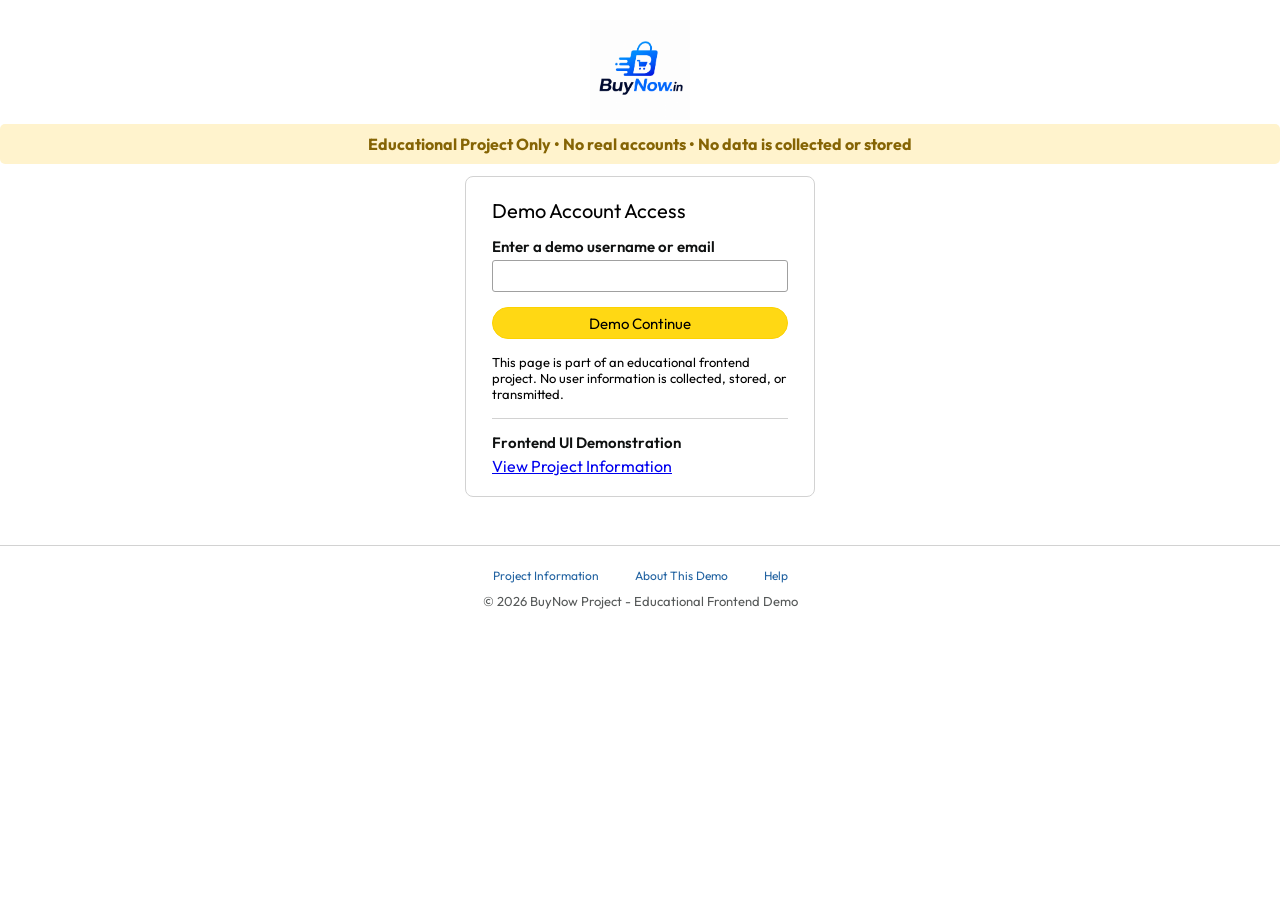
==== acc.html @ 0c6d9884 "Remove phishing-like login wording" ====
<!DOCTYPE html>
<html lang="en">
<head>
    <meta charset="UTF-8">
    <meta name="viewport" content="width=device-width, initial-scale=1.0">
    <title>BuyNow Demo Account Page</title>
    <link rel="icon" type="image/png" href="favicon.jpg">
    <link rel="stylesheet" href="css/acc.css">
</head>
<body>
    <div class="logo-container">
        <a href="index.html">
            <img class="logo" src="assets/buynow_logo.png" alt="logo">
        </a>
        
    </div>
    <div class="disclaimer">
    Educational Project Only • No real accounts • No data is collected or stored
    </div>
    <div class="signin-container">
        <h1 class="signin-title">Demo Account Access</h1>
        <p class="input-label">Enter a demo username or email</p>   
        <input type="text">
        <button>Demo Continue</button>
        <p class="signin-condition">This page is part of an educational frontend project. No user information is collected, stored, or transmitted.</p>
        <hr class="divide">
        <p class="buy">Frontend UI Demonstration</p>
        <a href="#">View Project Information</a>
    </div>
    <hr class="foo-div">
    <footer>
        <div class="footer-links">
            <a href="#">Project Information</a>
            <a href="#">About This Demo</a>
            <a href="#">Help</a>
        </div>
        <p class="copyright"> © 2026 BuyNow Project - Educational Frontend Demo </p>
    </footer>
</body>
</html>
---- css/acc.css ----
@import url('https://fonts.googleapis.com/css2?family=Outfit:wght@100..900&display=swap');
* {
    margin: 0;
    padding: 0;
    box-sizing: border-box;
    font-family: Outfit;
}

body {
    
    background-color: #ffffff;
    text-align: center;
    font-family: Outfit;
    min-height: 100vh;
}

.logo-container {
    display: flex;
    align-items: center;
    justify-content: center;
    gap: 2px;
    margin-top: 20px;
}

.disclaimer{
    background:#fff3cd;
    color:#856404;
    text-align:center;
    padding:10px;
    margin-bottom:15px;
    border-radius:5px;
    font-weight:bold;
}

.logo {
    width: 100px;
}

.logo-in {
    font-size: 16px;
    margin-top: -10px; 
}

.signin-container {
    margin: auto;
    padding: 20px 26px;
    max-width: 350px;
    border: 1px solid #d2d2d2;
    margin-top: -3px;
    border-radius: 8px;
    text-align: left;


}
.signin-title {
    font-size: 20px;
    font-weight: 400;
    line-height: 1.4;
    margin: 0px 0px 8px;
    padding: 0px 0px 4px;
}

.input-label {
    font-size: 15px;
    margin: 0px 0px 4px;
    color: #0f1111;
    font-weight: 600;
}

.signin-container input {
    width: 100%;
    height: 32px;
    padding: 3px 7px;
    border: 1px solid #a0a0a0;
    border-radius: 3px;
    font-size: 12px;
}

.signin-container input:focus {
    outline: 3px solid #c2f2ff;
}

.signin-container button {
    width: 100%;
    height: 32px;
    background-color: #ffd814;
    border: 1px solid #fcd200;
    border-radius: 18px;
    font-size: 15px;
    font-weight: 400;
    margin: 15px 0;
    cursor: pointer;
}

.signin-container button:hover {
    background-color: #ebc712;
}

.signin-condition {
    font-size: 13px;
    margin-bottom: 16px;
}
.signin-condition a {
    color: #2162A1;
    
}

.signin-condition a:hover {
    text-decoration: underline;
    color: #0f1111;
}

.divide {
    margin: 0px 0px 14px;
    border: none;
    border-top: 1px solid #d2d2d2;
}
.buy {
    font-size: 15px;
    margin: 0px 0px 4px;
    color: #0f1111;
    font-weight: 600;
}
.business {
    font-size: 15px;
    text-decoration: none;
    color: #2162A1;
}
.business:hover {
    text-decoration: underline;
    color: #0f1111;
}

.foo-div {
    margin: 48px 0px 22px;
    border: none;
    border-top: 1px solid #d2d2d2;
}

.footer-links {
    display: flex;
    justify-content: center;
    gap: 36px;
    margin-bottom: 10px;
}

.footer-links a {
    text-decoration: none;
    color: #2162A1;
    font-size: 12px;
}

.copyright {
    font-size: 13px;
    color: #565959;
}

.footer-links a:hover {
    text-decoration: underline;
    color: #0f1111;
}
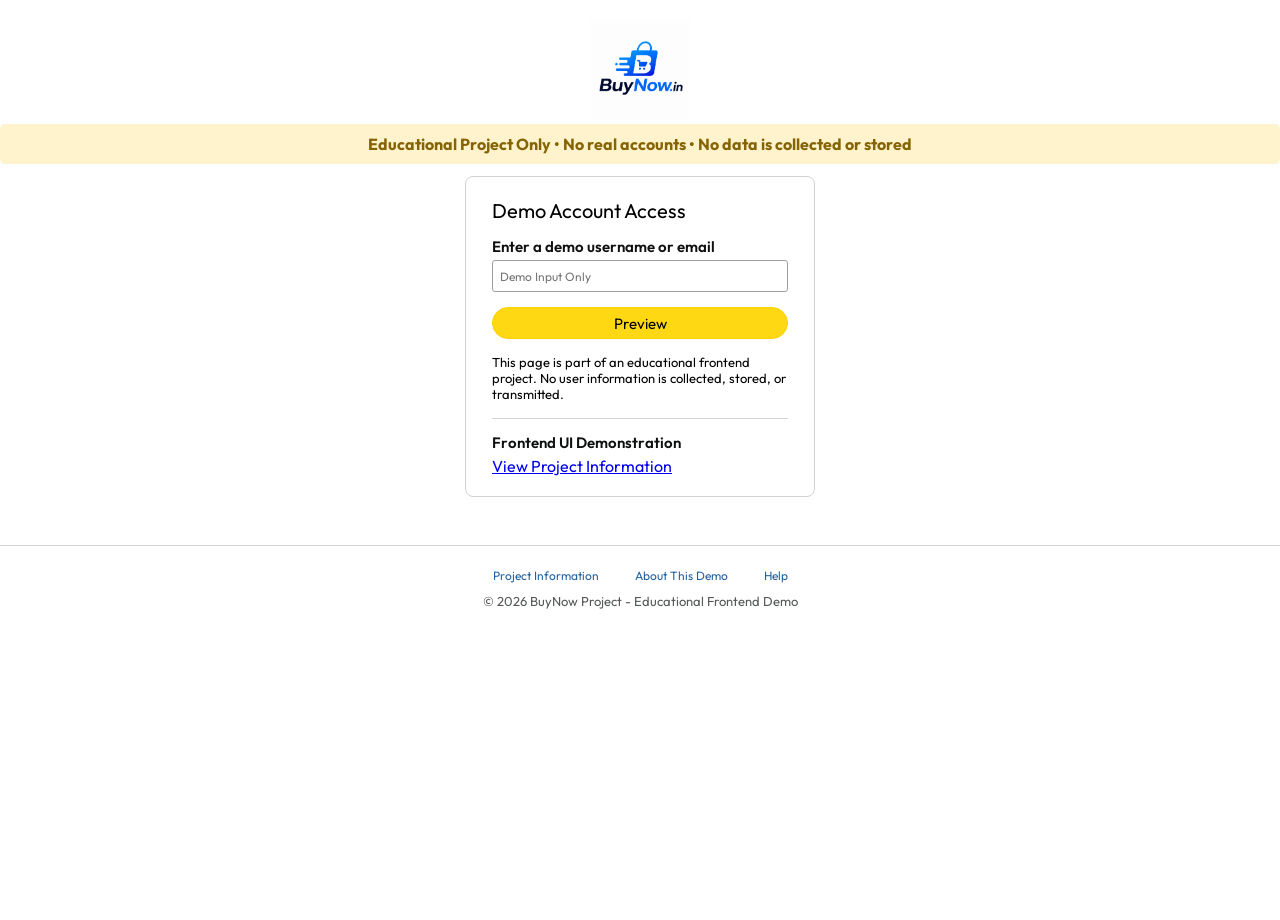
==== commit 3e81772a: "Add educational disclaimer and update demo account page" ====
--- a/acc.html
+++ b/acc.html
@@ -20,8 +20,8 @@
     <div class="signin-container">
         <h1 class="signin-title">Demo Account Access</h1>
         <p class="input-label">Enter a demo username or email</p>   
-        <input type="text">
-        <button>Demo Continue</button>
+        <input type="text" placeholder="Demo Input Only">
+        <button type="button">Preview</button>
         <p class="signin-condition">This page is part of an educational frontend project. No user information is collected, stored, or transmitted.</p>
         <hr class="divide">
         <p class="buy">Frontend UI Demonstration</p>
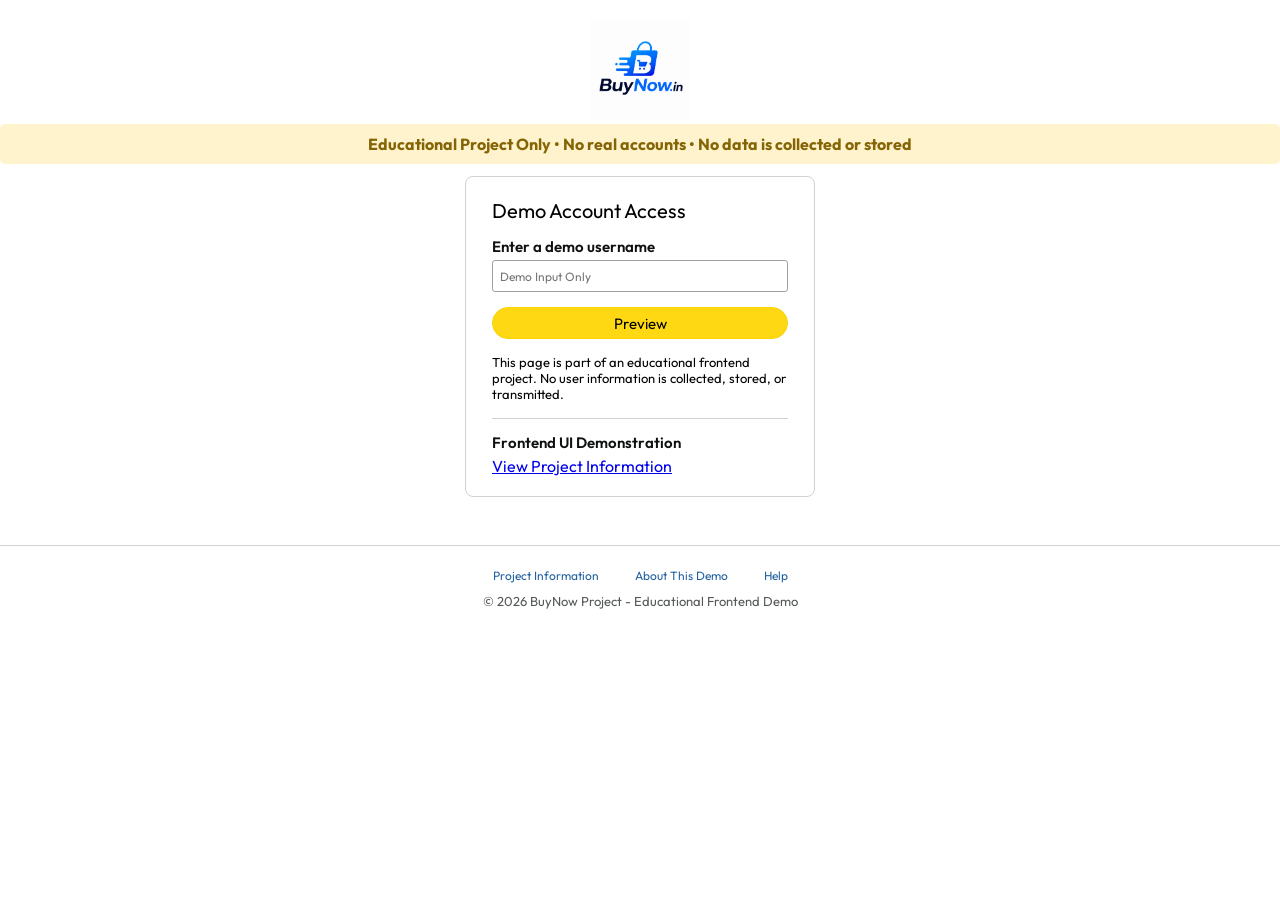
==== commit d7f853bb: "Final commit" ====
--- a/acc.html
+++ b/acc.html
@@ -19,7 +19,7 @@
     </div>
     <div class="signin-container">
         <h1 class="signin-title">Demo Account Access</h1>
-        <p class="input-label">Enter a demo username or email</p>   
+        <p class="input-label">Enter a demo username</p>   
         <input type="text" placeholder="Demo Input Only">
         <button type="button">Preview</button>
         <p class="signin-condition">This page is part of an educational frontend project. No user information is collected, stored, or transmitted.</p>
